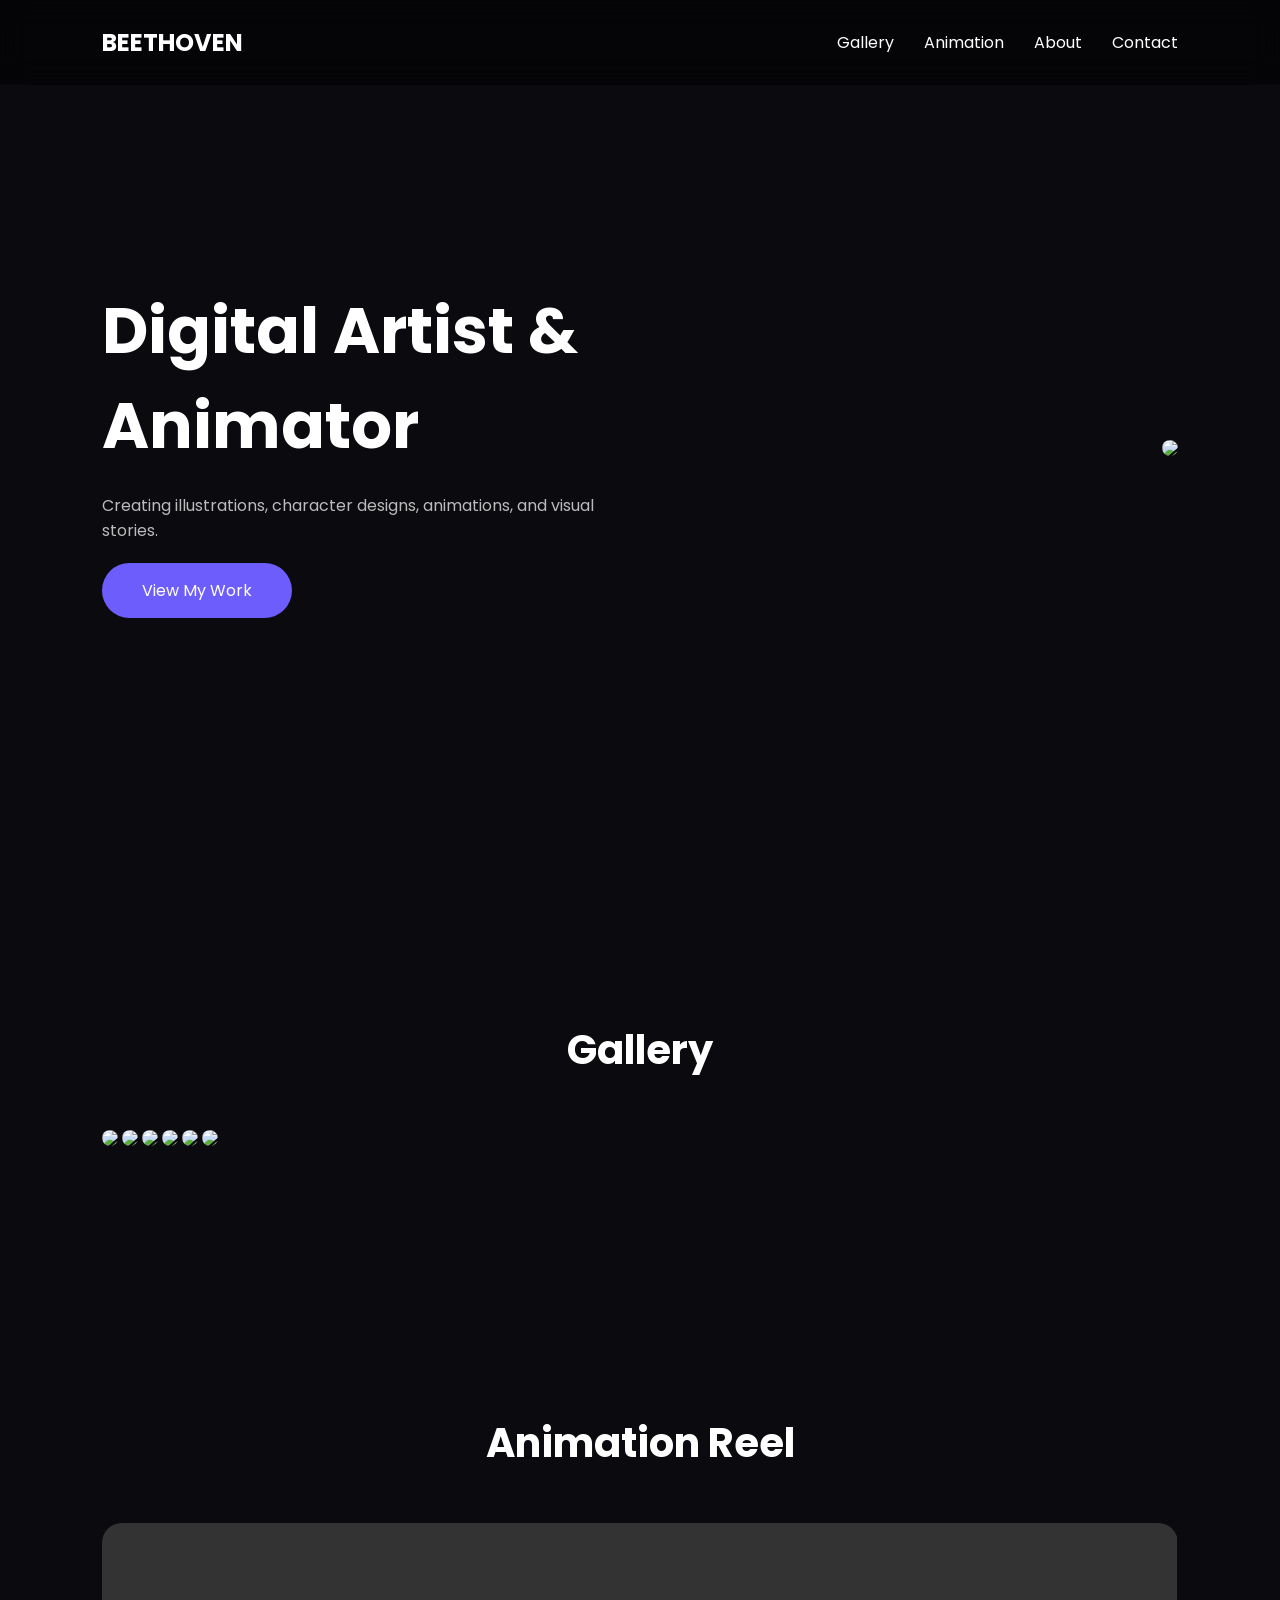
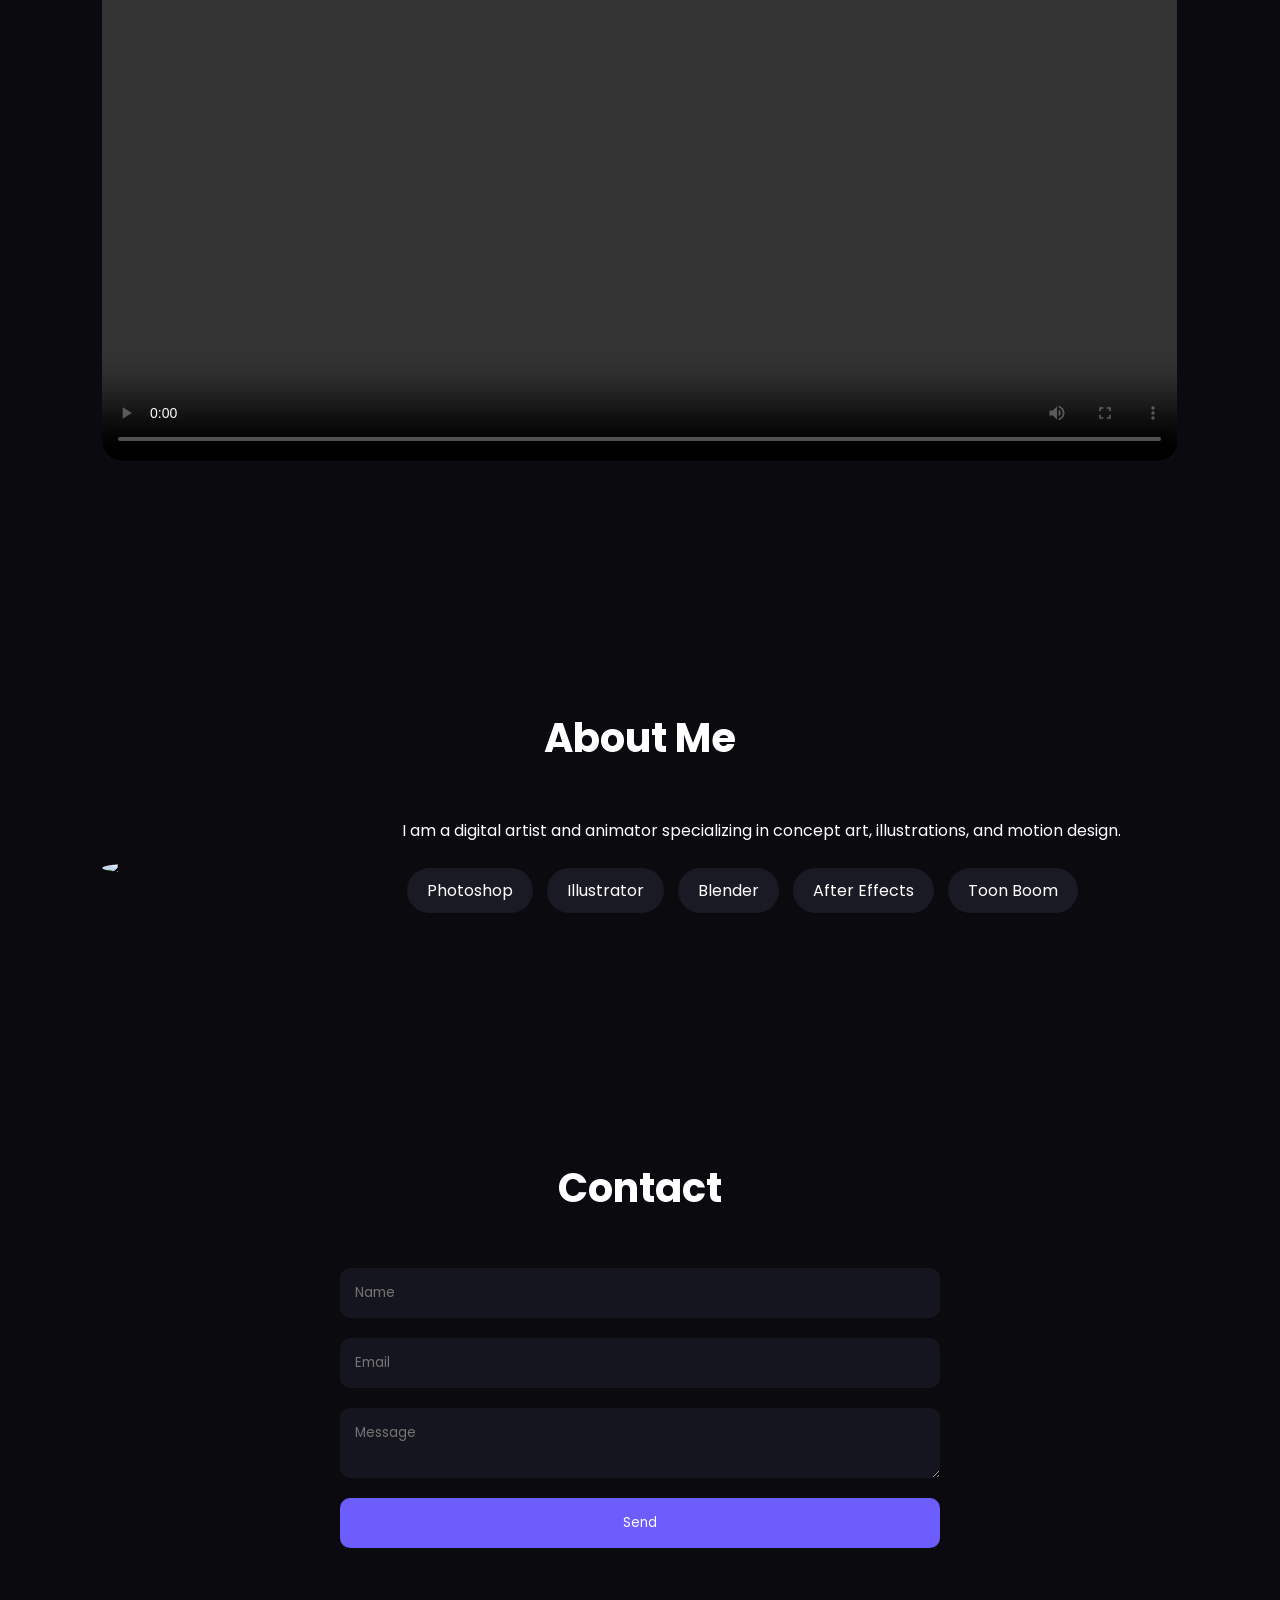
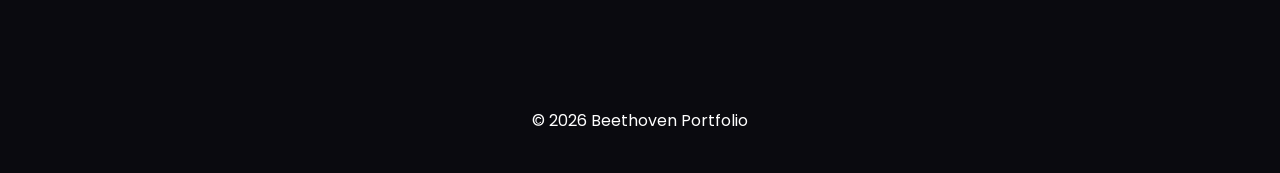
==== ArtPortfolio/index.html @ e6f5912c "Add files via upload" ====
<!DOCTYPE html>
<html lang="en">
<head>
    <meta charset="UTF-8">
    <meta name="viewport" content="width=device-width, initial-scale=1.0">
    <title>Artist Portfolio</title>

    <link rel="stylesheet" href="style.css">

    <link href="https://fonts.googleapis.com/css2?family=Poppins:wght@300;400;500;600;700&display=swap" rel="stylesheet">
</head>

<body>

<nav>
    <h2>BEETHOVEN</h2>

    <ul>
        <li><a href="#gallery">Gallery</a></li>
        <li><a href="#animation">Animation</a></li>
        <li><a href="#about">About</a></li>
        <li><a href="#contact">Contact</a></li>
    </ul>
</nav>

<section class="hero">

    <div class="hero-text">

        <h1>Digital Artist & Animator</h1>

        <p>
            Creating illustrations, character designs,
            animations, and visual stories.
        </p>

        <a href="#gallery" class="btn">
            View My Work
        </a>

    </div>

    <div class="hero-image">
        <img src="images/hero.jpg">
    </div>

</section>

<section id="gallery">

    <h2 class="title">Gallery</h2>

    <div class="gallery">

        <img src="images/art1.jpg">
        <img src="images/art2.jpg">
        <img src="images/art3.jpg">
        <img src="images/art1.jpg">
        <img src="images/art2.jpg">
        <img src="images/art3.jpg">

    </div>

</section>

<section id="animation">

    <h2 class="title">Animation Reel</h2>

    <video controls>
        <source src="videos/reel.mp4">
    </video>

</section>

<section id="about">

    <h2 class="title">About Me</h2>

    <div class="about-container">

        <img src="images/profile.jpg">

        <div>

            <p>
                I am a digital artist and animator specializing
                in concept art, illustrations, and motion design.
            </p>

            <div class="skills">

                <span>Photoshop</span>
                <span>Illustrator</span>
                <span>Blender</span>
                <span>After Effects</span>
                <span>Toon Boom</span>

            </div>

        </div>

    </div>

</section>

<section id="contact">

    <h2 class="title">Contact</h2>

    <form>
        <input type="text" placeholder="Name">
        <input type="email" placeholder="Email">
        <textarea placeholder="Message"></textarea>
        <button>Send</button>
    </form>

</section>

<footer>

© 2026 Beethoven Portfolio

</footer>

<script src="script.js"></script>

</body>
</html>
---- ArtPortfolio/style.css ----
*{
    margin:0;
    padding:0;
    box-sizing:border-box;
    font-family:Poppins,sans-serif;
}

body{
    background:#0a0a0f;
    color:white;
}

nav{
    position:fixed;
    width:100%;
    display:flex;
    justify-content:space-between;
    align-items:center;
    padding:25px 8%;
    background:rgba(0,0,0,.5);
    backdrop-filter:blur(15px);
    z-index:100;
}

nav ul{
    display:flex;
    list-style:none;
}

nav li{
    margin-left:30px;
}

nav a{
    color:white;
    text-decoration:none;
}

.hero{
    min-height:100vh;
    display:flex;
    align-items:center;
    justify-content:space-between;
    padding:0 8%;
}

.hero-text{
    width:50%;
}

.hero h1{
    font-size:4rem;
}

.hero p{
    margin:20px 0;
    color:#bbbbbb;
}

.btn{
    display:inline-block;
    background:#6d5dfc;
    padding:15px 40px;
    border-radius:30px;
    text-decoration:none;
    color:white;
}

.hero-image img{
    width:500px;
    border-radius:20px;
}

.title{
    text-align:center;
    margin-bottom:50px;
    font-size:2.5rem;
}

section{
    padding:120px 8%;
}

.gallery{
    columns:3;
    gap:20px;
}

.gallery img{
    width:100%;
    margin-bottom:20px;
    border-radius:15px;
    transition:.3s;
}

.gallery img:hover{
    transform:scale(1.03);
}

video{
    width:100%;
    border-radius:20px;
}

.about-container{
    display:flex;
    gap:50px;
    align-items:center;
}

.about-container img{
    width:250px;
    border-radius:50%;
}

.skills{
    margin-top:20px;
}

.skills span{
    display:inline-block;
    background:#1a1a25;
    padding:10px 20px;
    margin:5px;
    border-radius:30px;
}

form{
    display:flex;
    flex-direction:column;
    gap:20px;
    max-width:600px;
    margin:auto;
}

input,textarea{
    padding:15px;
    background:#15151f;
    border:none;
    color:white;
    border-radius:10px;
}

button{
    padding:15px;
    background:#6d5dfc;
    color:white;
    border:none;
    border-radius:10px;
}

footer{
    text-align:center;
    padding:40px;
}
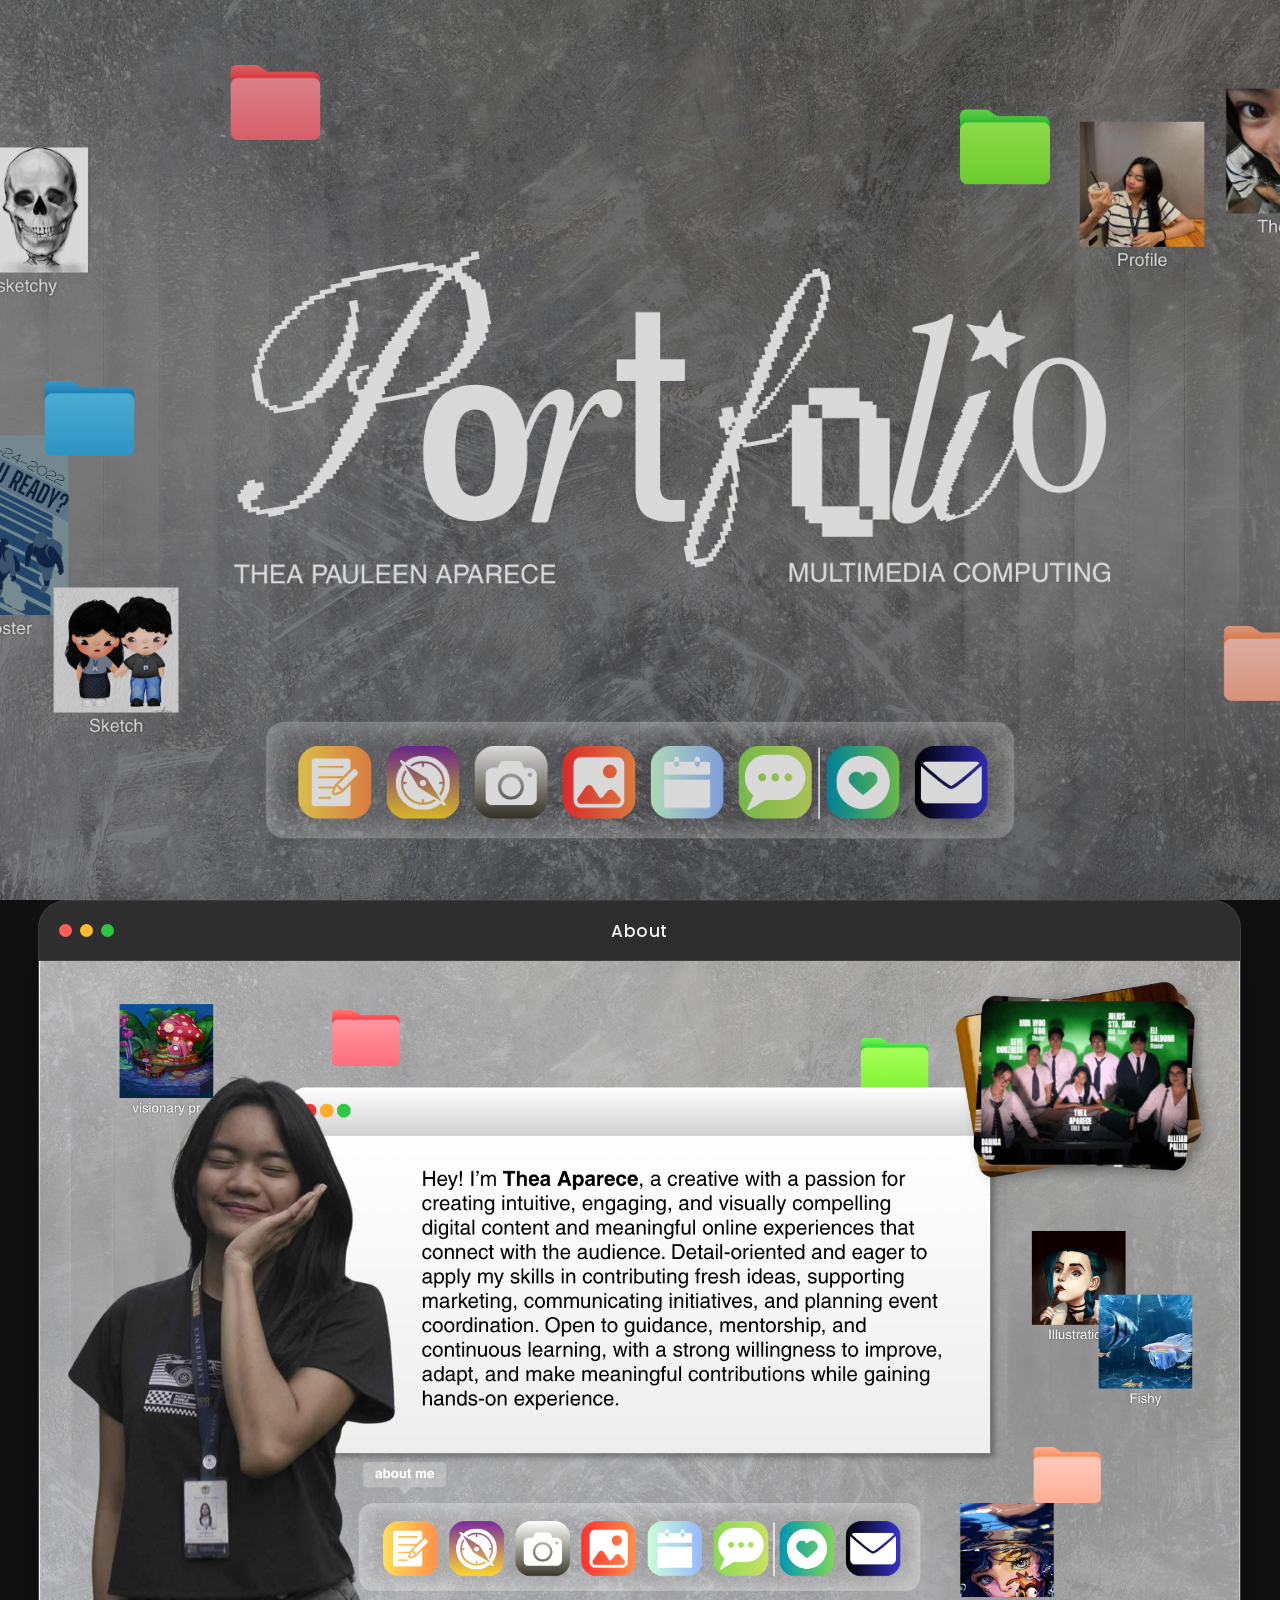
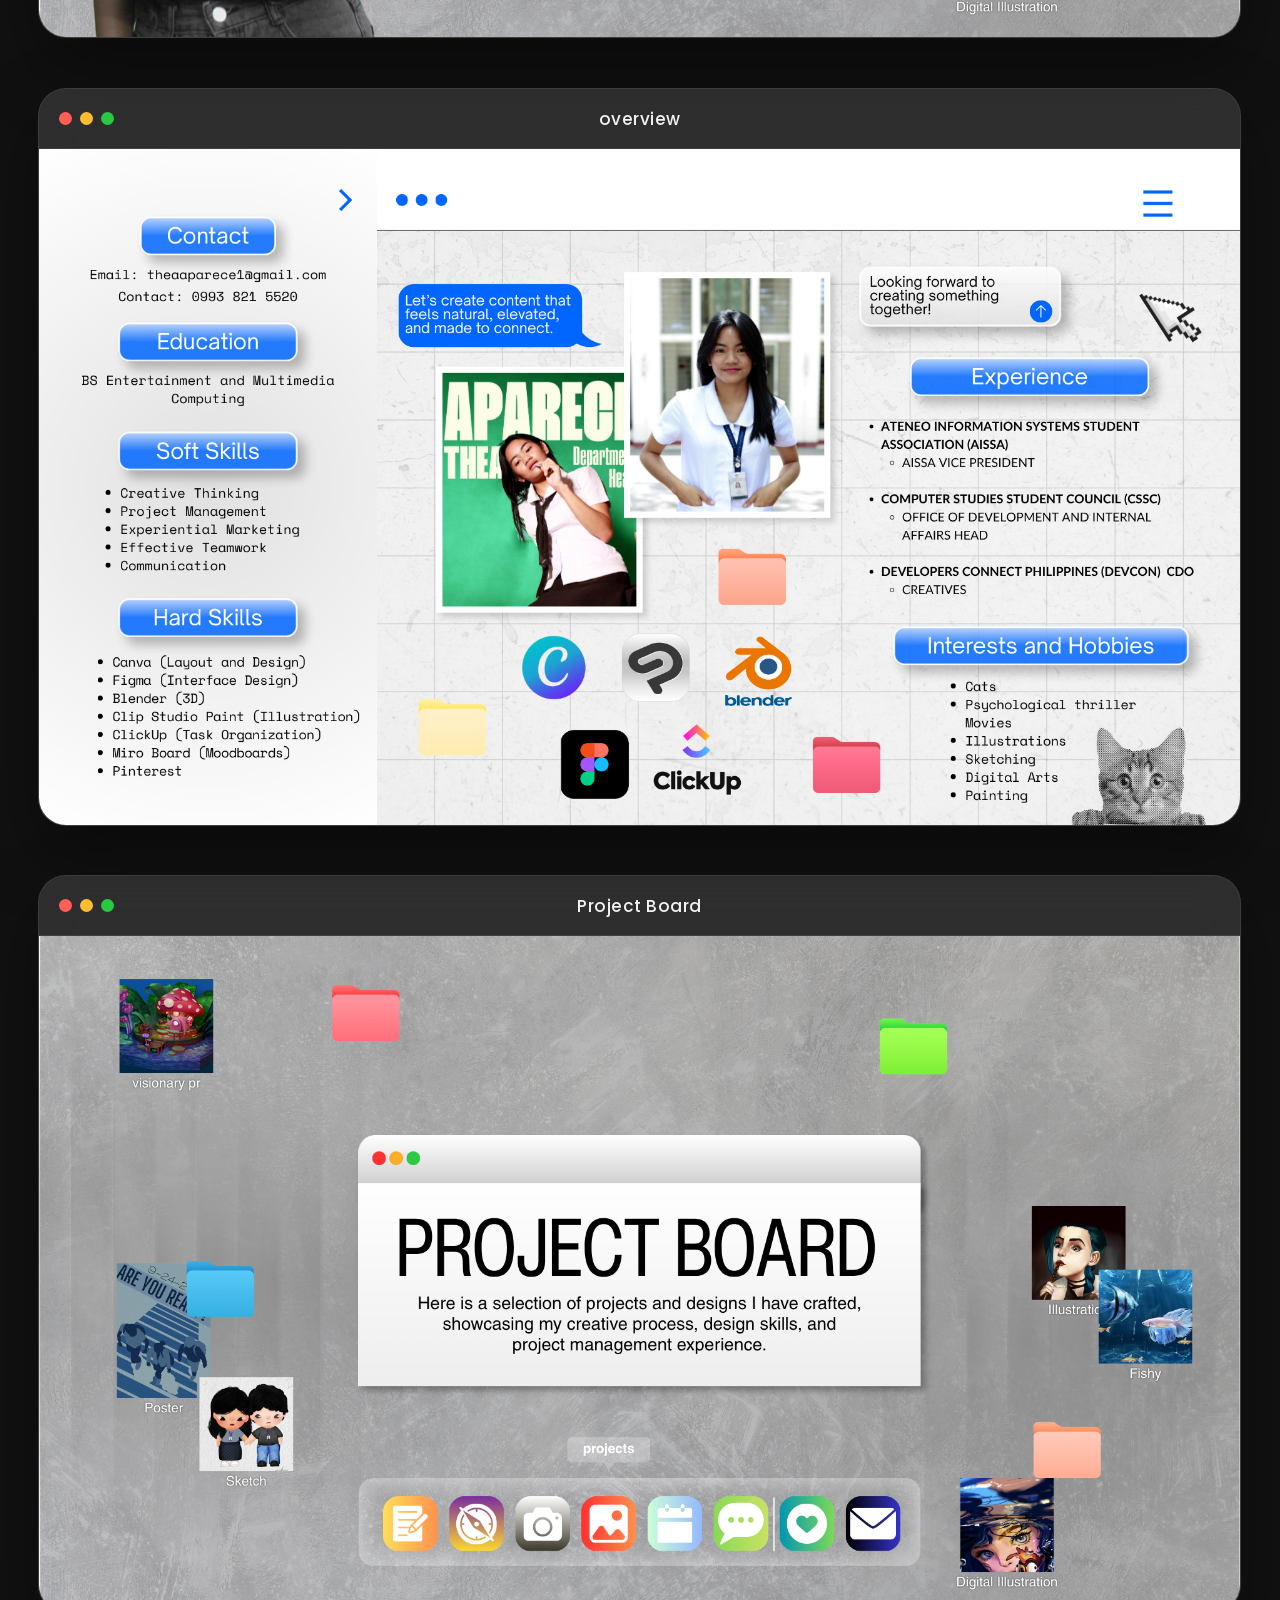
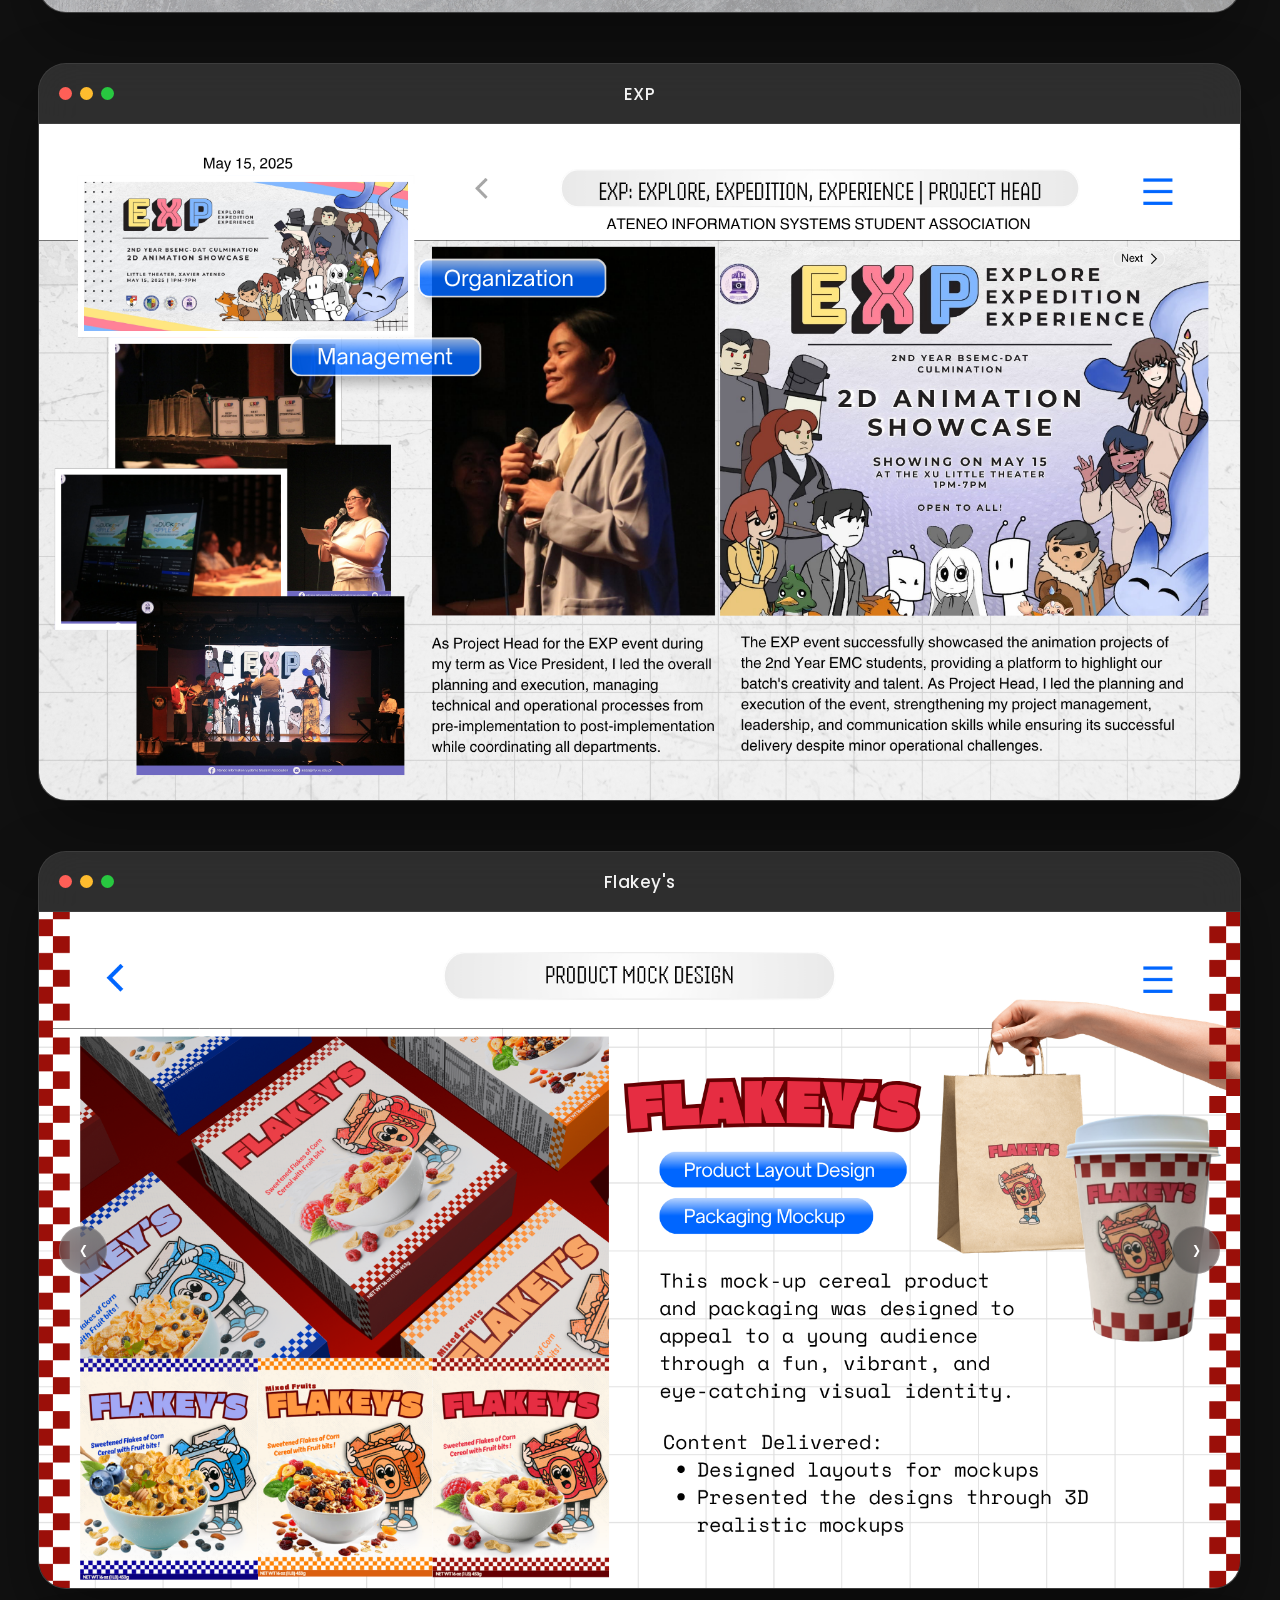
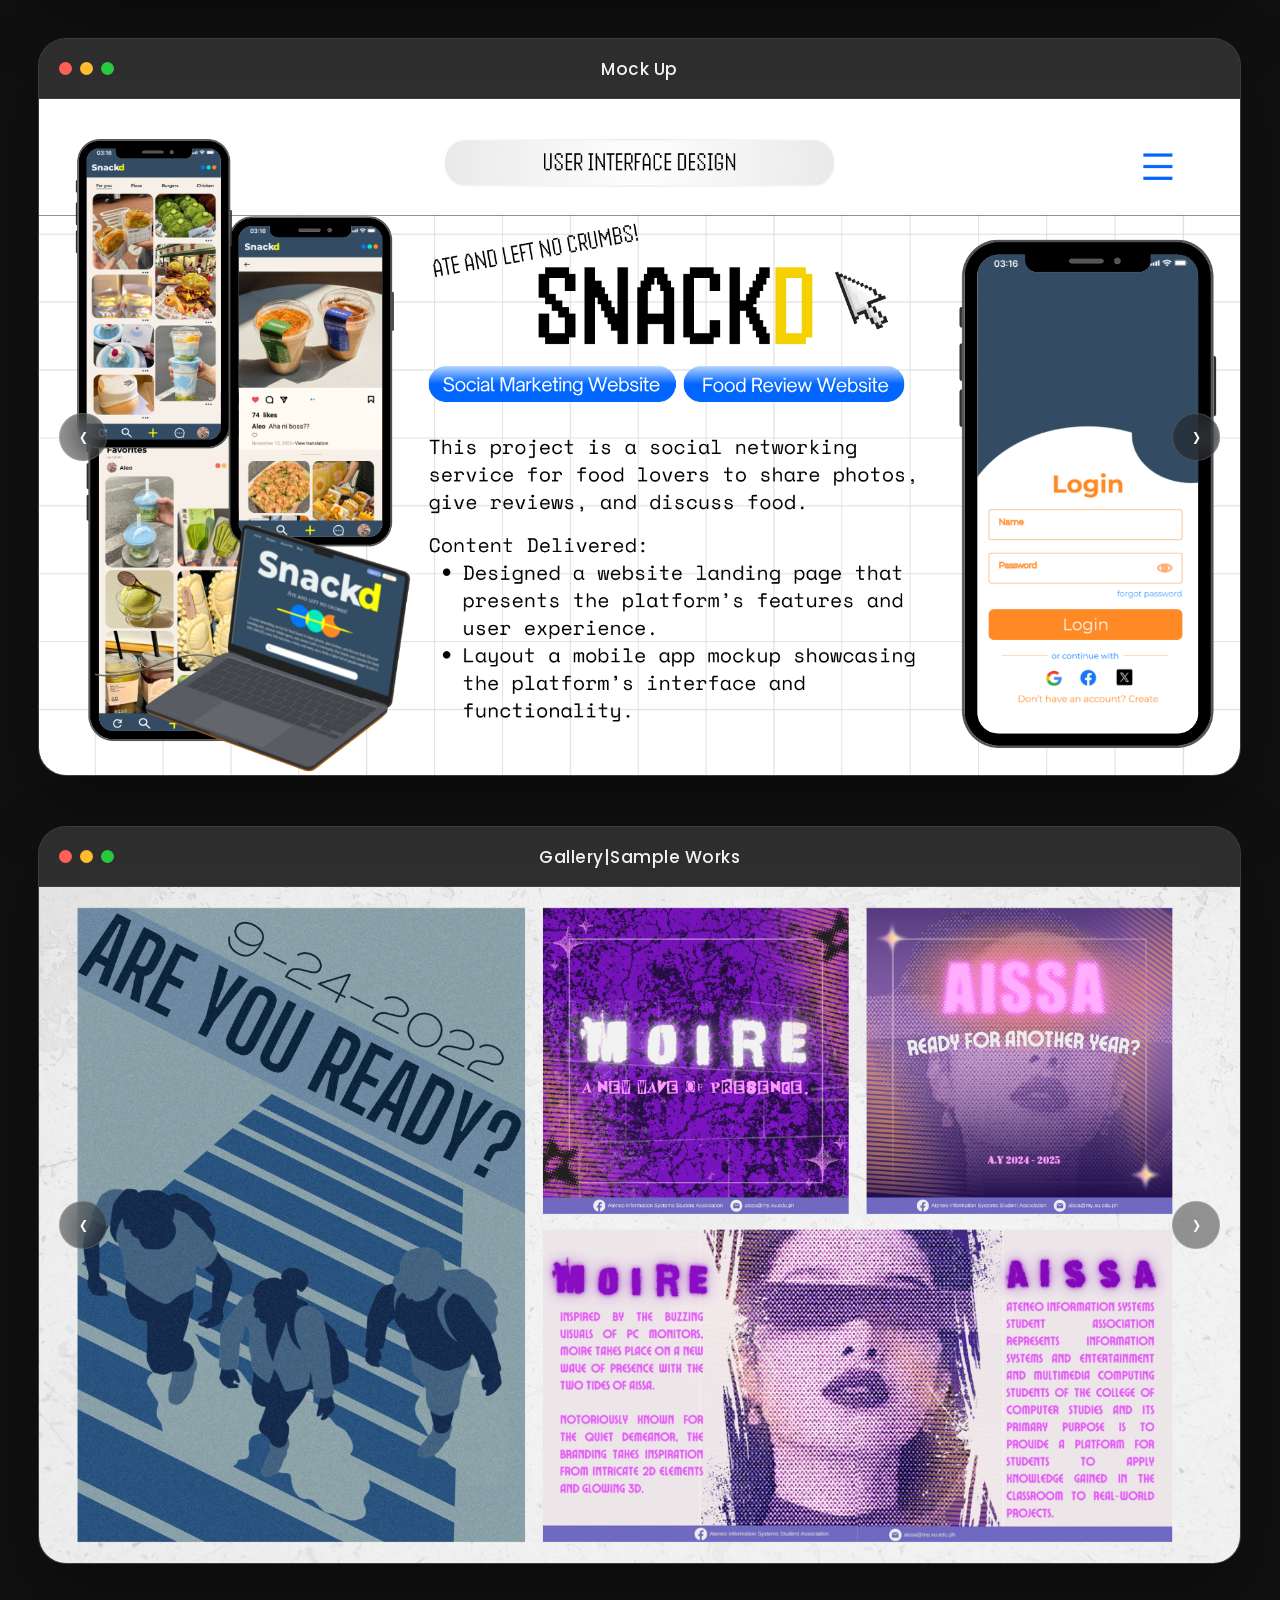
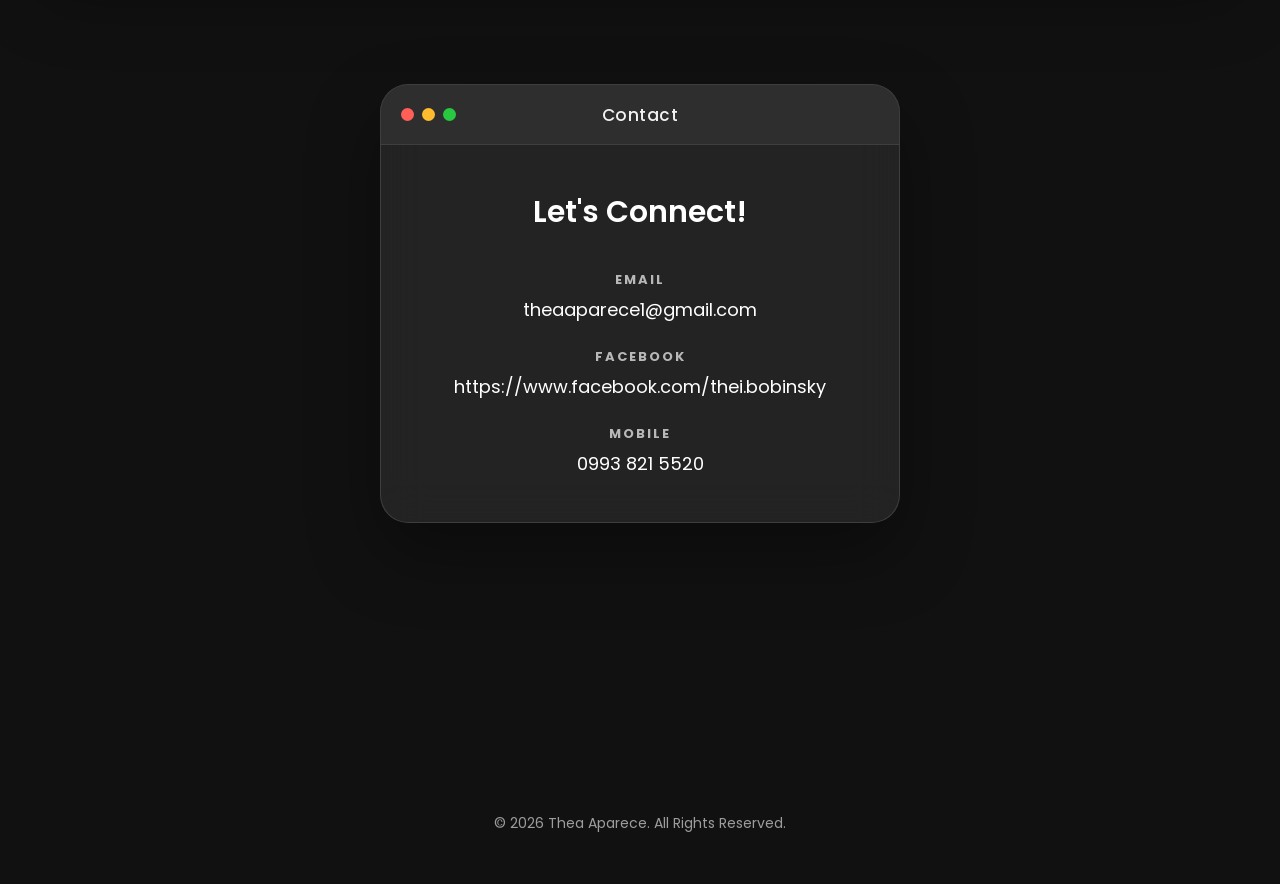
==== commit 1afd580e: "Add files via upload" ====
--- a/ArtPortfolio/index.html
+++ b/ArtPortfolio/index.html
@@ -1,129 +1,362 @@
 <!DOCTYPE html>
 <html lang="en">
+
 <head>
+
     <meta charset="UTF-8">
     <meta name="viewport" content="width=device-width, initial-scale=1.0">
-    <title>Artist Portfolio</title>
+
+    <title>Your Portfolio</title>
+
+    <link rel="preconnect" href="https://fonts.googleapis.com">
+
+    <link rel="preconnect" href="https://fonts.gstatic.com" crossorigin>
+
+    <link href="https://fonts.googleapis.com/css2?family=Poppins:wght@300;400;500;600;700&display=swap" rel="stylesheet">
 
     <link rel="stylesheet" href="style.css">
 
-    <link href="https://fonts.googleapis.com/css2?family=Poppins:wght@300;400;500;600;700&display=swap" rel="stylesheet">
 </head>
 
 <body>
 
-<nav>
-    <h2>BEETHOVEN</h2>
-
-    <ul>
-        <li><a href="#gallery">Gallery</a></li>
-        <li><a href="#animation">Animation</a></li>
-        <li><a href="#about">About</a></li>
-        <li><a href="#contact">Contact</a></li>
-    </ul>
-</nav>
-
-<section class="hero">
-
-    <div class="hero-text">
-
-        <h1>Digital Artist & Animator</h1>
-
-        <p>
-            Creating illustrations, character designs,
-            animations, and visual stories.
-        </p>
-
-        <a href="#gallery" class="btn">
-            View My Work
-        </a>
-
-    </div>
-
-    <div class="hero-image">
-        <img src="images/hero.jpg">
-    </div>
-
-</section>
-
-<section id="gallery">
-
-    <h2 class="title">Gallery</h2>
-
-    <div class="gallery">
-
-        <img src="images/art1.jpg">
-        <img src="images/art2.jpg">
-        <img src="images/art3.jpg">
-        <img src="images/art1.jpg">
-        <img src="images/art2.jpg">
-        <img src="images/art3.jpg">
-
-    </div>
-
-</section>
-
-<section id="animation">
-
-    <h2 class="title">Animation Reel</h2>
-
-    <video controls>
-        <source src="videos/reel.mp4">
-    </video>
-
-</section>
-
-<section id="about">
-
-    <h2 class="title">About Me</h2>
-
-    <div class="about-container">
-
-        <img src="images/profile.jpg">
-
-        <div>
-
-            <p>
-                I am a digital artist and animator specializing
-                in concept art, illustrations, and motion design.
-            </p>
-
-            <div class="skills">
-
-                <span>Photoshop</span>
-                <span>Illustrator</span>
-                <span>Blender</span>
-                <span>After Effects</span>
-                <span>Toon Boom</span>
-
-            </div>
-
-        </div>
-
-    </div>
-
-</section>
-
-<section id="contact">
-
-    <h2 class="title">Contact</h2>
-
-    <form>
-        <input type="text" placeholder="Name">
-        <input type="email" placeholder="Email">
-        <textarea placeholder="Message"></textarea>
-        <button>Send</button>
-    </form>
-
-</section>
+<!-- ========================= -->
+<!-- DESKTOP HERO -->
+<!-- ========================= -->
+
+<header class="hero">
+
+    <div class="hero-background">
+
+        <img src="images/desktop.png" alt="Desktop Portfolio">
+
+    </div>
+
+</header>
+
+<!-- ========================= -->
+<!-- MAIN CONTENT -->
+<!-- ========================= -->
+
+<main>
+
+<!-- ========================= -->
+<!-- ABOUT -->
+<!-- ========================= -->
+
+<section class="window">
+
+    <div class="window-bar">
+
+        <div class="traffic-lights">
+
+            <span class="red"></span>
+            <span class="yellow"></span>
+            <span class="green"></span>
+
+        </div>
+
+        <h3>About</h3>
+
+    </div>
+
+    <div class="image-window">
+
+        <img src="images/about.png" alt="About">
+
+    </div>
+
+</section>
+
+
+
+<!-- ========================= -->
+<!-- OVERVIEW -->
+<!-- ========================= -->
+
+<section class="window">
+
+    <div class="window-bar">
+
+        <div class="traffic-lights">
+
+            <span class="red"></span>
+            <span class="yellow"></span>
+            <span class="green"></span>
+
+        </div>
+
+        <h3>overview</h3>
+
+    </div>
+
+    <div class="image-window">
+
+        <img src="images/overview.png" alt="Projects">
+
+    </div>
+
+</section>
+
+
+
+<!-- ========================= -->
+<!-- PROJECT BOARD -->
+<!-- ========================= -->
+
+<section class="window">
+
+    <div class="window-bar">
+
+        <div class="traffic-lights">
+
+            <span class="red"></span>
+            <span class="yellow"></span>
+            <span class="green"></span>
+
+        </div>
+
+        <h3>Project Board</h3>
+
+    </div>
+
+    <div class="image-window">
+
+        <img src="images/board.png" alt="Artwork">
+
+    </div>
+
+</section>
+
+<!-- ========================= -->
+<!-- EXP -->
+<!-- ========================= -->
+
+<section class="window">
+
+    <div class="window-bar">
+
+        <div class="traffic-lights">
+
+            <span class="red"></span>
+            <span class="yellow"></span>
+            <span class="green"></span>
+
+        </div>
+
+        <h3>EXP</h3>
+
+    </div>
+
+    <div class="image-window">
+
+        <img src="images/EXP.png" alt="Extras">
+
+    </div>
+
+</section>
+
+<!-- ========================= -->
+<!-- Flakey's -->
+<!-- ========================= -->
+
+<section class="window">
+
+    <div class="window-bar">
+
+        <div class="traffic-lights">
+
+            <span class="red"></span>
+            <span class="yellow"></span>
+            <span class="green"></span>
+
+        </div>
+
+        <h3>Flakey's</h3>
+
+    </div>
+
+    <div class="gallery-slider">
+
+        <button class="prev">
+    <span>‹</span>
+</button>
+
+        <div class="slides">
+
+            <img src="images/gallery21.png" class="slide active" alt="Artwork">
+
+            <img src="images/gallery22.png" class="slide" alt="Artwork">
+
+        </div>
+
+
+<button class="next">
+    <span>›</span>
+</button>
+
+    </div>
+
+</section>
+
+<!-- ========================= -->
+<!-- MOCK UP -->
+<!-- ========================= -->
+
+<section class="window">
+
+    <div class="window-bar">
+
+        <div class="traffic-lights">
+
+            <span class="red"></span>
+            <span class="yellow"></span>
+            <span class="green"></span>
+
+        </div>
+
+        <h3>Mock Up</h3>
+
+    </div>
+
+    <div class="gallery-slider">
+
+         <button class="prev">
+    <span>‹</span>
+</button>
+
+        <div class="slides">
+
+            <img src="images/gallery31.png" class="slide active" alt="Artwork">
+
+            <img src="images/gallery32.png" class="slide" alt="Artwork">
+
+        </div>
+
+<button class="next">
+    <span>›</span>
+</button>
+
+
+    </div>
+
+</section>
+
+<!-- ========================= -->
+<!-- Gallery|Sample Works -->
+<!-- ========================= -->
+
+<section class="window">
+
+    <div class="window-bar">
+
+        <div class="traffic-lights">
+
+            <span class="red"></span>
+            <span class="yellow"></span>
+            <span class="green"></span>
+
+        </div>
+
+        <h3>Gallery|Sample Works</h3>
+
+    </div>
+
+    <div class="gallery-slider">
+
+   <button class="prev">
+    <span>‹</span>
+</button>
+
+        <div class="slides">
+
+            <img src="images/gallery1.png" class="slide active" alt="Artwork">
+
+            <img src="images/gallery2.png" class="slide" alt="Artwork">
+
+            <img src="images/gallery3.png" class="slide" alt="Artwork">
+
+            <img src="images/gallery4.png" class="slide" alt="Artwork">
+
+            <img src="images/gallery5.png" class="slide" alt="Artwork">
+
+            <img src="images/gallery6.png" class="slide" alt="Artwork">
+
+            <img src="images/gallery7.png" class="slide" alt="Artwork">
+
+
+        </div>
+
+<button class="next">
+    <span>›</span>
+</button>
+
+    </div>
+
+</section>
+
+<!-- ========================= -->
+<!-- CONTACT -->
+<!-- ========================= -->
+
+<section class="contact-window">
+
+    <div class="window-bar">
+
+        <div class="traffic-lights">
+
+            <span class="red"></span>
+            <span class="yellow"></span>
+            <span class="green"></span>
+
+        </div>
+
+        <h3>Contact</h3>
+
+    </div>
+
+    <div class="contact-content">
+
+        <h2>Let's Connect!</h2>
+
+        <div class="contact-info">
+
+            <h4>Email</h4>
+
+            <p>theaaparece1@gmail.com</p>
+
+        </div>
+
+        <div class="contact-info">
+
+            <h4>Facebook</h4>
+
+            <p>https://www.facebook.com/thei.bobinsky</p>
+
+        </div>
+
+        <div class="contact-info">
+
+            <h4>Mobile</h4>
+
+            <p>0993 821 5520</p>
+
+        </div>
+
+    </div>
+
+</section>
+
+</main>
 
 <footer>
 
-© 2026 Beethoven Portfolio
+    <p>© 2026 Thea Aparece. All Rights Reserved.</p>
 
 </footer>
 
 <script src="script.js"></script>
 
 </body>
+
 </html>
--- a/ArtPortfolio/style.css
+++ b/ArtPortfolio/style.css
@@ -1,155 +1,606 @@
+/* ==================================================
+   RESET
+================================================== */
+
 *{
     margin:0;
     padding:0;
     box-sizing:border-box;
-    font-family:Poppins,sans-serif;
+}
+
+html{
+    scroll-behavior:smooth;
 }
 
 body{
-    background:#0a0a0f;
+
+    font-family:'Poppins',sans-serif;
+    background:#111;
+    color:#fff;
+    overflow-x:hidden;
+
+}
+
+/* ==================================================
+   HERO
+================================================== */
+
+.hero{
+
+    position:fixed;
+    top:0;
+    left:0;
+    width:100%;
+    height:100vh;
+    z-index:-10;
+    overflow:hidden;
+
+}
+
+.hero-background{
+
+    width:100%;
+    height:100%;
+
+}
+
+.hero-background img{
+
+    width:100%;
+    height:100%;
+    object-fit:cover;
+    transition:transform .3s ease, filter .3s ease;
+
+}
+
+.hero::after{
+
+    content:"";
+    position:absolute;
+    inset:0;
+    background:rgba(0,0,0,.15);
+
+}
+
+/* ==================================================
+   MAIN
+================================================== */
+
+main{
+
+    position:relative;
+    margin-top:100vh;
+    padding-bottom:120px;
+
+}
+
+/* ==================================================
+   WINDOWS
+================================================== */
+
+.window{
+
+    width:94%;
+    max-width:1800px;
+
+    margin:50px auto;
+
+    border-radius:28px;
+
+    overflow:hidden;
+
+    background:rgba(255,255,255,.08);
+
+    backdrop-filter:blur(22px);
+    -webkit-backdrop-filter:blur(22px);
+
+    border:1px solid rgba(255,255,255,.12);
+
+    box-shadow:
+        0 30px 70px rgba(0,0,0,.35);
+
+    opacity:0;
+
+    transform:translateY(60px);
+
+    transition:
+        opacity .8s ease,
+        transform .8s ease,
+        box-shadow .35s ease;
+
+}
+
+.window:first-of-type{
+
+    margin-top:0;
+
+}
+
+.window.show{
+
+    opacity:1;
+
+    transform:translateY(0);
+
+}
+
+.window:hover{
+
+    box-shadow:
+        0 40px 90px rgba(0,0,0,.45);
+
+}
+
+/* ==================================================
+   TITLE BAR
+================================================== */
+
+.window-bar{
+
+    height:60px;
+
+    display:flex;
+
+    align-items:center;
+
+    justify-content:center;
+
+    position:relative;
+
+    background:rgba(255,255,255,.05);
+
+    border-bottom:1px solid rgba(255,255,255,.08);
+
+}
+
+.traffic-lights{
+
+    position:absolute;
+
+    left:20px;
+
+    display:flex;
+
+    gap:8px;
+
+}
+
+.red,
+.yellow,
+.green{
+
+    width:13px;
+    height:13px;
+    border-radius:50%;
+
+}
+
+.red{
+
+    background:#ff5f57;
+
+}
+
+.yellow{
+
+    background:#febc2e;
+
+}
+
+.green{
+
+    background:#28c840;
+
+}
+
+.window-bar h3{
+
+    font-size:17px;
+
+    font-weight:500;
+
+    color:#f2f2f2;
+
+    letter-spacing:.5px;
+
+}
+
+/* ==================================================
+   IMAGE WINDOWS
+================================================== */
+
+.image-window{
+
+    overflow:hidden;
+
+}
+
+.image-window img{
+
+    width:100%;
+    display:block;
+    transition:transform .5s ease;
+
+}
+
+.image-window img:hover{
+
+    transform:scale(1.01);
+
+}
+
+/* ===========================
+   GALLERY
+=========================== */
+
+.gallery-slider{
+
+    position:relative;
+
+    overflow:hidden;
+
+    width:100%;
+
+}
+
+.slides{
+
+    display:flex;
+
+    transition:transform .65s cubic-bezier(.22,.61,.36,1);
+
+    width:100%;
+
+}
+
+.slide{
+
+    min-width:100%;
+
+    user-select:none;
+
+}
+
+.slide img,
+.slide{
+
+    width:100%;
+
+    display:block;
+
+}
+
+.prev,
+.next{
+
+    position:absolute;
+
+    top:50%;
+    transform:translateY(-50%);
+
+    width:48px;
+    height:48px;
+
+    border-radius:50%;
+
+    border:1px solid rgba(255,255,255,.15);
+
+    background:rgba(30,30,30,.45);
+
+    backdrop-filter:blur(15px);
+
     color:white;
-}
-
-nav{
-    position:fixed;
-    width:100%;
+
     display:flex;
-    justify-content:space-between;
+    justify-content:center;
     align-items:center;
-    padding:25px 8%;
-    background:rgba(0,0,0,.5);
-    backdrop-filter:blur(15px);
-    z-index:100;
-}
-
-nav ul{
-    display:flex;
-    list-style:none;
-}
-
-nav li{
-    margin-left:30px;
-}
-
-nav a{
-    color:white;
-    text-decoration:none;
-}
-
-.hero{
-    min-height:100vh;
-    display:flex;
-    align-items:center;
-    justify-content:space-between;
-    padding:0 8%;
-}
-
-.hero-text{
-    width:50%;
-}
-
-.hero h1{
-    font-size:4rem;
-}
-
-.hero p{
-    margin:20px 0;
-    color:#bbbbbb;
-}
-
-.btn{
-    display:inline-block;
-    background:#6d5dfc;
-    padding:15px 40px;
-    border-radius:30px;
-    text-decoration:none;
-    color:white;
-}
-
-.hero-image img{
-    width:500px;
+
+    font-size:34px;
+    font-weight:300;
+
+    cursor:pointer;
+
+    transition:.3s;
+
+    z-index:50;
+
+}
+
+.prev{
+
+    left:24px;
+
+}
+
+.next{
+
+    right:24px;
+
+}
+
+.prev:hover,
+.next:hover{
+
+    background:rgba(255,255,255,.15);
+
+    transform:translateY(-50%) scale(1.08);
+
+}
+
+.prev{
+
+    left:20px;
+
+}
+
+.next{
+
+    right:20px;
+
+}
+
+.prev:hover,
+.next:hover{
+
+    background:rgba(0,0,0,.75);
+
+}
+
+/* ==================================================
+   CONTACT WINDOW
+================================================== */
+
+.contact-window{
+
+    width:520px;
+
+    max-width:90%;
+
+    margin:120px auto;
+
+    border-radius:28px;
+
+    overflow:hidden;
+
+    background:rgba(255,255,255,.08);
+
+    backdrop-filter:blur(22px);
+    -webkit-backdrop-filter:blur(22px);
+
+    border:1px solid rgba(255,255,255,.12);
+
+    box-shadow:
+        0 30px 70px rgba(0,0,0,.35);
+
+    opacity:0;
+
+    transform:translateY(60px);
+
+    transition:
+        opacity .8s ease,
+        transform .8s ease,
+        box-shadow .35s ease;
+
+}
+
+.contact-window.show{
+
+    opacity:1;
+
+    transform:translateY(0);
+
+}
+
+.contact-window:hover{
+
+    box-shadow:
+        0 40px 90px rgba(0,0,0,.45);
+
+}
+
+/* ==================================================
+   CONTACT CONTENT
+================================================== */
+
+.contact-content{
+
+    padding:45px 35px;
+
+    text-align:center;
+
+}
+
+.contact-content h2{
+
+    font-size:30px;
+
+    font-weight:600;
+
+    margin-bottom:35px;
+
+}
+
+.contact-info{
+
+    margin-bottom:24px;
+
+}
+
+.contact-info:last-child{
+
+    margin-bottom:0;
+
+}
+
+.contact-info h4{
+
+    font-size:13px;
+
+    text-transform:uppercase;
+
+    letter-spacing:2px;
+
+    color:#b8b8b8;
+
+    margin-bottom:6px;
+
+}
+
+.contact-info p{
+
+    font-size:18px;
+
+    color:#ffffff;
+
+    word-break:break-word;
+
+}
+
+/* ==================================================
+   FOOTER
+================================================== */
+
+footer{
+
+    text-align:center;
+
+    padding:50px 20px;
+
+    color:#9d9d9d;
+
+    font-size:14px;
+
+}
+
+/* ==================================================
+   SCROLLBAR
+================================================== */
+
+::-webkit-scrollbar{
+
+    width:10px;
+
+}
+
+::-webkit-scrollbar-track{
+
+    background:#101010;
+
+}
+
+::-webkit-scrollbar-thumb{
+
+    background:#5e5e5e;
+
     border-radius:20px;
-}
-
-.title{
-    text-align:center;
-    margin-bottom:50px;
-    font-size:2.5rem;
-}
-
-section{
-    padding:120px 8%;
-}
-
-.gallery{
-    columns:3;
-    gap:20px;
-}
-
-.gallery img{
-    width:100%;
-    margin-bottom:20px;
-    border-radius:15px;
-    transition:.3s;
-}
-
-.gallery img:hover{
-    transform:scale(1.03);
-}
-
-video{
-    width:100%;
-    border-radius:20px;
-}
-
-.about-container{
-    display:flex;
-    gap:50px;
-    align-items:center;
-}
-
-.about-container img{
-    width:250px;
-    border-radius:50%;
-}
-
-.skills{
-    margin-top:20px;
-}
-
-.skills span{
-    display:inline-block;
-    background:#1a1a25;
-    padding:10px 20px;
-    margin:5px;
-    border-radius:30px;
-}
-
-form{
-    display:flex;
-    flex-direction:column;
-    gap:20px;
-    max-width:600px;
-    margin:auto;
-}
-
-input,textarea{
-    padding:15px;
-    background:#15151f;
-    border:none;
-    color:white;
-    border-radius:10px;
+
+}
+
+::-webkit-scrollbar-thumb:hover{
+
+    background:#888;
+
+}
+
+/* ==================================================
+   RESPONSIVE
+================================================== */
+
+@media(max-width:1200px){
+
+    .window{
+
+        width:96%;
+
+    }
+
+}
+
+@media(max-width:768px){
+
+    .window{
+
+        width:97%;
+
+        margin:35px auto;
+
+    }
+
+    .window-bar{
+
+        height:54px;
+
+    }
+
+    .window-bar h3{
+
+        font-size:15px;
+
+    }
+
+    .prev,
+    .next{
+
+        width:42px;
+        height:42px;
+
+        font-size:22px;
+
+    }
+
+    .contact-window{
+
+        width:95%;
+
+    }
+
+    .contact-content{
+
+        padding:35px 20px;
+
+    }
+
+    .contact-content h2{
+
+        font-size:24px;
+
+    }
+
+    .contact-info p{
+
+        font-size:16px;
+
+    }
+
+}
+
+/* ==================================================
+   SMALL POLISH
+================================================== */
+
+img{
+
+    user-select:none;
+
+    -webkit-user-drag:none;
+
 }
 
 button{
-    padding:15px;
-    background:#6d5dfc;
-    color:white;
-    border:none;
-    border-radius:10px;
-}
-
-footer{
-    text-align:center;
-    padding:40px;
+
+    font-family:'Poppins',sans-serif;
+
+}
+
+button:focus{
+
+    outline:none;
+
+}
+
+.window,
+.contact-window{
+
+    will-change:transform, opacity;
+
 }
